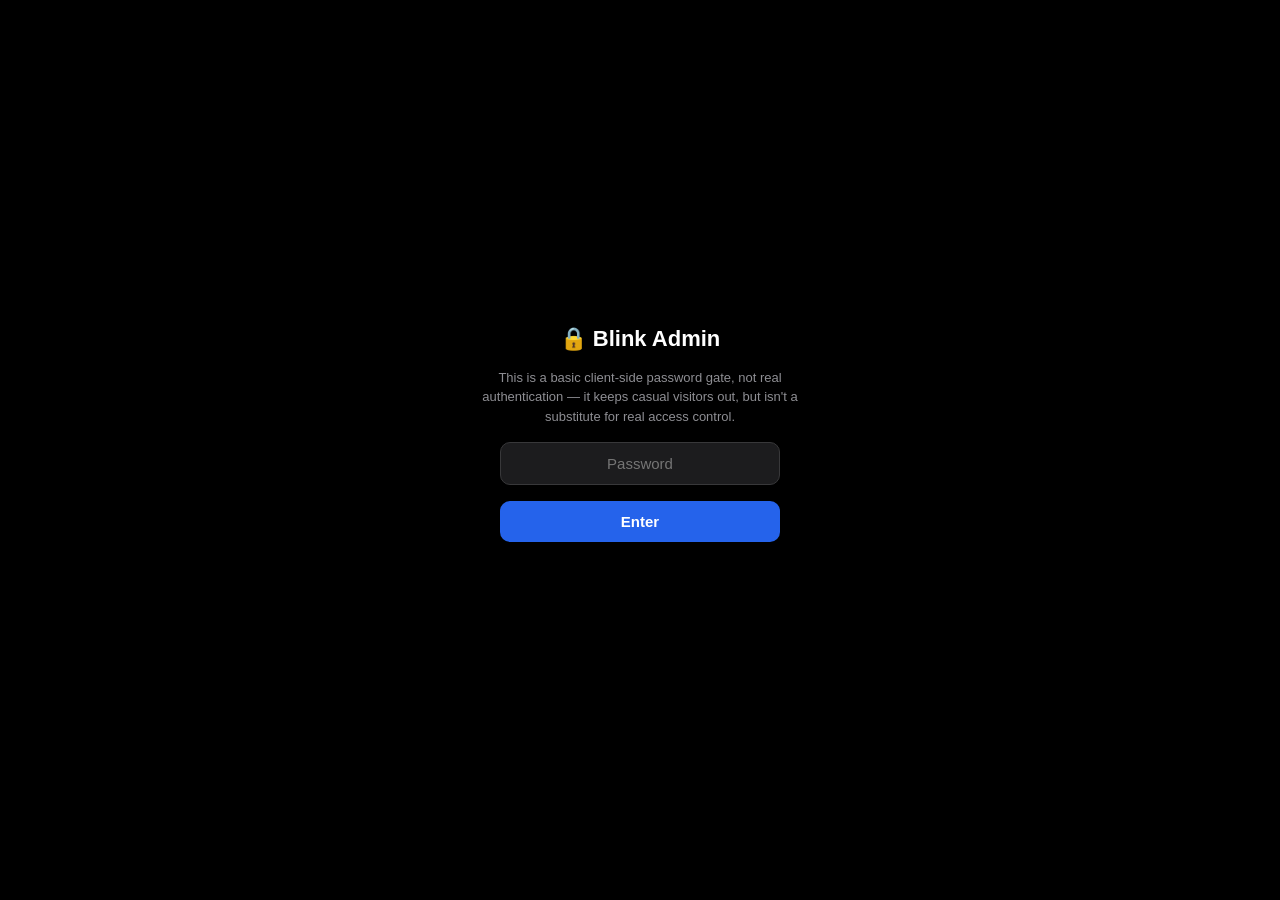
==== admin.html @ d31355b4 "Add files via upload" ====
<!DOCTYPE html>
<html lang="en">
<head>
<meta charset="UTF-8">
<meta name="viewport" content="width=device-width, initial-scale=1.0">
<title>Blink Admin</title>
<style>
  * { margin: 0; padding: 0; box-sizing: border-box; }
  body {
    font-family: -apple-system, BlinkMacSystemFont, 'SF Pro Text', sans-serif;
    background: #000; color: #fff; min-height: 100vh;
  }

  /* PASSWORD GATE */
  #gate {
    display: flex; flex-direction: column; align-items: center; justify-content: center;
    height: 100vh; gap: 16px; padding: 0 20px;
  }
  #gate h1 { font-size: 22px; font-weight: 700; }
  #gate p { color: #8e8e93; font-size: 13px; text-align: center; max-width: 320px; line-height: 1.5; }
  #gate-input {
    width: 280px; background: #1c1c1e; border: 1px solid #38383a;
    border-radius: 10px; padding: 12px 14px; color: #fff; font-size: 15px;
    text-align: center; outline: none;
  }
  #gate-input:focus { border-color: #2563eb; }
  #gate-btn {
    width: 280px; padding: 12px; background: #2563eb; border: none;
    border-radius: 10px; color: #fff; font-size: 15px; font-weight: 600;
    cursor: pointer; font-family: inherit;
  }
  #gate-btn:hover { background: #1d4ed8; }
  #gate-error { color: #ff453a; font-size: 13px; min-height: 16px; }

  /* DASHBOARD */
  #dashboard { display: none; max-width: 1000px; margin: 0 auto; padding: 24px 20px 60px; }
  #dashboard.open { display: block; }

  header { display: flex; align-items: center; justify-content: space-between; margin-bottom: 24px; }
  header h1 { font-size: 22px; font-weight: 700; }
  #refresh-btn {
    background: #1c1c1e; border: 1px solid #38383a; color: #fff;
    border-radius: 10px; padding: 8px 14px; font-size: 13px; cursor: pointer;
    font-family: inherit; display: flex; align-items: center; gap: 6px;
  }
  #refresh-btn:hover { background: #2c2c2e; }
  #logout-btn {
    background: #1c1c1e; border: 1px solid #38383a; color: #ff453a;
    border-radius: 10px; padding: 8px 14px; font-size: 13px; cursor: pointer;
    font-family: inherit;
  }
  #logout-btn:hover { background: rgba(255,69,58,0.15); }

  .stat-row { display: grid; grid-template-columns: repeat(auto-fit, minmax(150px, 1fr)); gap: 12px; margin-bottom: 24px; }
  .stat-card { background: #1c1c1e; border: 1px solid #38383a; border-radius: 14px; padding: 16px; }
  .stat-card .label { font-size: 12px; color: #8e8e93; margin-bottom: 4px; }
  .stat-card .value { font-size: 28px; font-weight: 700; }
  .stat-card .sub { font-size: 11px; color: #8e8e93; margin-top: 2px; }

  section { margin-bottom: 28px; }
  section h2 { font-size: 15px; font-weight: 700; margin-bottom: 10px; color: #8e8e93; text-transform: uppercase; letter-spacing: 0.3px; }

  table { width: 100%; border-collapse: collapse; background: #1c1c1e; border-radius: 14px; overflow: hidden; }
  th, td { padding: 10px 14px; text-align: left; font-size: 13px; border-bottom: 1px solid #2c2c2e; }
  th { color: #8e8e93; font-weight: 600; font-size: 11px; text-transform: uppercase; }
  tr:last-child td { border-bottom: none; }

  .config-row {
    display: flex; align-items: center; justify-content: space-between;
    background: #1c1c1e; border: 1px solid #38383a; border-radius: 12px;
    padding: 12px 16px; margin-bottom: 8px;
  }
  .config-label { font-size: 14px; font-weight: 600; }
  .config-desc { font-size: 12px; color: #8e8e93; margin-top: 2px; }
  .toggle-switch { position: relative; display: inline-block; width: 46px; height: 26px; flex-shrink: 0; }
  .toggle-switch input { opacity: 0; width: 0; height: 0; }
  .toggle-slider { position: absolute; inset: 0; background: #3a3a3c; border-radius: 26px; cursor: pointer; transition: background 0.2s; }
  .toggle-slider::before { content: ''; position: absolute; width: 20px; height: 20px; left: 3px; bottom: 3px; background: #fff; border-radius: 50%; transition: transform 0.2s; }
  .toggle-switch input:checked + .toggle-slider { background: #2563eb; }
  .toggle-switch input:checked + .toggle-slider::before { transform: translateX(20px); }

  #broadcast-input {
    width: 100%; background: #2c2c2e; border: 1px solid #38383a;
    border-radius: 10px; padding: 10px 12px; color: #fff; font-size: 14px;
    outline: none; font-family: inherit; margin-top: 8px;
  }
  #broadcast-save {
    margin-top: 8px; background: #2563eb; border: none; border-radius: 10px;
    padding: 9px 16px; color: #fff; font-size: 13px; font-weight: 600;
    cursor: pointer; font-family: inherit;
  }
  #broadcast-save:hover { background: #1d4ed8; }

  #blacklist-add-row { display: flex; gap: 8px; margin-top: 8px; }
  #blacklist-username-input, #blacklist-reason-input {
    flex: 1; background: #2c2c2e; border: 1px solid #38383a;
    border-radius: 10px; padding: 9px 12px; color: #fff; font-size: 14px;
    outline: none; font-family: inherit;
  }
  #blacklist-username-input:focus, #blacklist-reason-input:focus { border-color: #2563eb; }
  #blacklist-add-btn {
    background: #ff453a; border: none; border-radius: 10px;
    padding: 9px 16px; color: #fff; font-size: 13px; font-weight: 600;
    cursor: pointer; font-family: inherit; flex-shrink: 0;
  }
  #blacklist-add-btn:hover { background: #d63429; }

  #blacklist-list { display: flex; flex-direction: column; gap: 6px; margin-top: 10px; }
  .blacklist-row {
    display: flex; align-items: center; justify-content: space-between;
    background: #1c1c1e; border: 1px solid #38383a; border-radius: 10px;
    padding: 10px 14px;
  }
  .blacklist-row-info { min-width: 0; }
  .blacklist-username { font-size: 14px; font-weight: 700; }
  .blacklist-reason { font-size: 12px; color: #8e8e93; margin-top: 1px; }
  .blacklist-remove-btn {
    background: rgba(255,69,58,0.15); color: #ff453a; border: none;
    border-radius: 8px; padding: 6px 11px; font-size: 12px; font-weight: 600;
    cursor: pointer; font-family: inherit; flex-shrink: 0;
  }
  .blacklist-remove-btn:hover { background: rgba(255,69,58,0.25); }

  .empty-note { color: #8e8e93; font-size: 13px; padding: 16px; text-align: center; }
</style>
</head>
<body>

<!-- LOGIN GATE -->
<div id="gate">
  <h1>🔒 Blink Admin</h1>
  <p>This is a basic client-side password gate, not real authentication — it keeps casual visitors out, but isn't a substitute for real access control.</p>
  <input type="password" id="gate-input" placeholder="Password" autocomplete="current-password">
  <button id="gate-btn">Enter</button>
  <div id="gate-error"></div>
</div>

<!-- DASHBOARD -->
<div id="dashboard">
  <header>
    <h1>Blink Admin</h1>
    <div style="display:flex;gap:8px;">
      <button id="refresh-btn">⟲ Refresh</button>
      <button id="logout-btn">Log Out</button>
    </div>
  </header>

  <div class="stat-row" id="today-stats"></div>

  <section>
    <h2>Last 14 Days</h2>
    <table id="stats-table">
      <thead><tr><th>Date</th><th>Messages Sent</th><th>Active Users</th><th>New Signups</th></tr></thead>
      <tbody id="stats-tbody"></tbody>
    </table>
  </section>

  <section>
    <h2>App Settings</h2>
    <div id="config-list"></div>
  </section>

  <section>
    <h2>Broadcast Message</h2>
    <div class="config-desc">Shown to all users as a banner in the app. Leave empty to hide.</div>
    <input type="text" id="broadcast-input" placeholder="e.g. Scheduled maintenance tonight at 10pm">
    <button id="broadcast-save">Save Broadcast</button>
  </section>

  <section>
    <h2>Blocked Usernames</h2>
    <div class="config-desc">Blocked usernames can't create a new account, and if they already have one, Blink refuses to load for them.</div>
    <div id="blacklist-add-row">
      <input type="text" id="blacklist-username-input" placeholder="username">
      <input type="text" id="blacklist-reason-input" placeholder="reason (optional)">
      <button id="blacklist-add-btn">Block</button>
    </div>
    <div id="blacklist-list"></div>
  </section>
</div>

<script src="admin.js"></script>
</body>
</html>
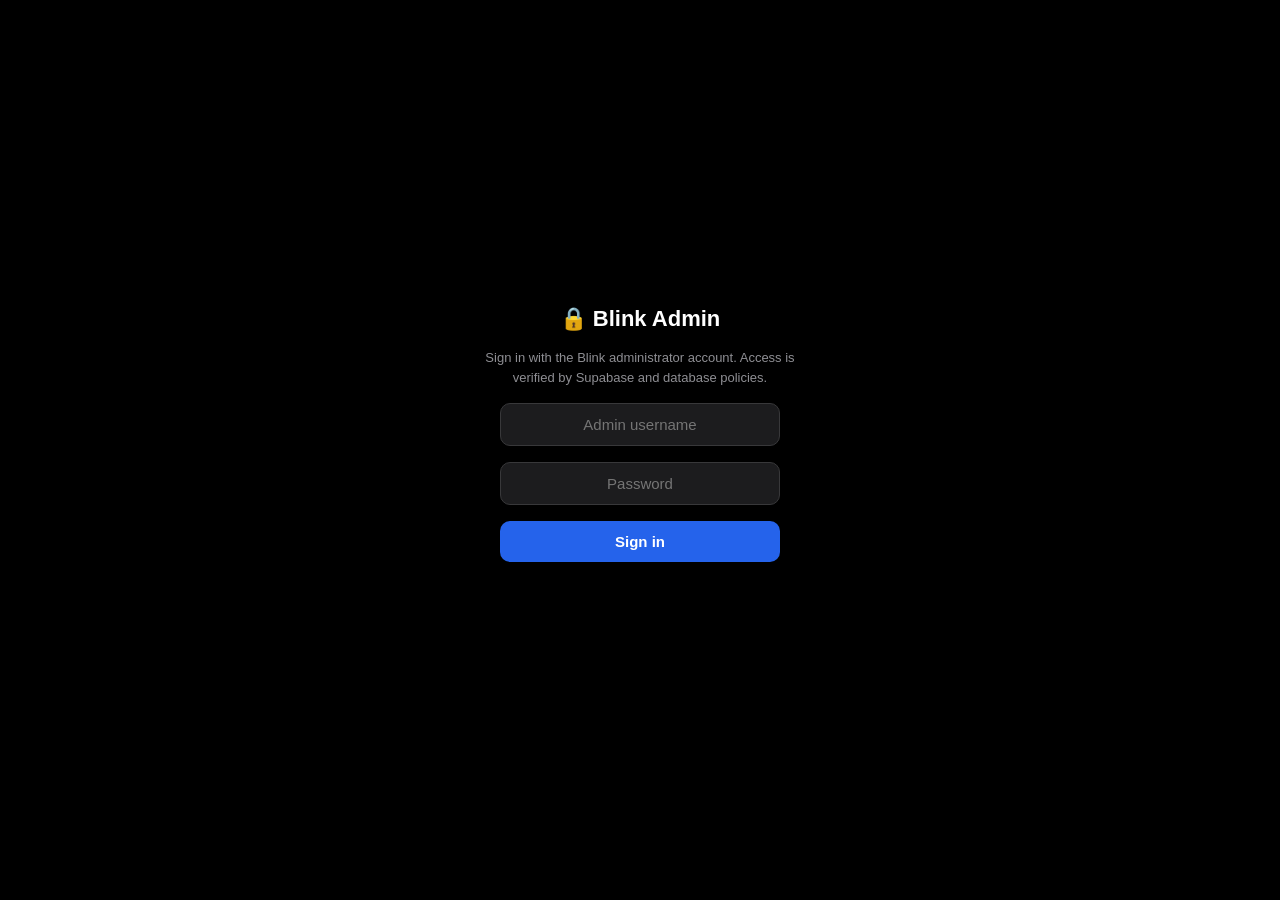
==== commit d4342e7c: "Update admin.html" ====
--- a/admin.html
+++ b/admin.html
@@ -18,12 +18,12 @@
   }
   #gate h1 { font-size: 22px; font-weight: 700; }
   #gate p { color: #8e8e93; font-size: 13px; text-align: center; max-width: 320px; line-height: 1.5; }
-  #gate-input {
+  #gate-input, #gate-username, #gate-new-password, #gate-confirm-password {
     width: 280px; background: #1c1c1e; border: 1px solid #38383a;
     border-radius: 10px; padding: 12px 14px; color: #fff; font-size: 15px;
     text-align: center; outline: none;
   }
-  #gate-input:focus { border-color: #2563eb; }
+  #gate-input:focus, #gate-username:focus, #gate-new-password:focus, #gate-confirm-password:focus { border-color: #2563eb; }
   #gate-btn {
     width: 280px; padding: 12px; background: #2563eb; border: none;
     border-radius: 10px; color: #fff; font-size: 15px; font-weight: 600;
@@ -91,6 +91,16 @@
   }
   #broadcast-save:hover { background: #1d4ed8; }
 
+  /* FORCE RELOAD */
+  #force-reload-btn {
+    margin-top: 8px; background: #ff9f0a; border: none; border-radius: 10px;
+    padding: 9px 16px; color: #000; font-size: 13px; font-weight: 700;
+    cursor: pointer; font-family: inherit;
+  }
+  #force-reload-btn:hover { background: #e6900a; }
+  #force-reload-btn:disabled { opacity: 0.6; cursor: default; }
+  #force-reload-status { margin-top: 8px; font-size: 13px; color: #8e8e93; min-height: 18px; }
+
   #blacklist-add-row { display: flex; gap: 8px; margin-top: 8px; }
   #blacklist-username-input, #blacklist-reason-input {
     flex: 1; background: #2c2c2e; border: 1px solid #38383a;
@@ -121,6 +131,112 @@
   }
   .blacklist-remove-btn:hover { background: rgba(255,69,58,0.25); }
 
+  #blacklist-duration-select {
+    background: #2c2c2e; border: 1px solid #38383a; border-radius: 10px;
+    padding: 9px 10px; color: #fff; font-size: 13px; outline: none; font-family: inherit;
+  }
+  .blacklist-expiry { font-size: 11px; color: #f59e0b; margin-top: 1px; }
+
+  /* USER SEARCH */
+  #user-search-row { display: flex; gap: 8px; margin-top: 8px; }
+  #user-search-input {
+    flex: 1; background: #2c2c2e; border: 1px solid #38383a; border-radius: 10px;
+    padding: 9px 12px; color: #fff; font-size: 14px; outline: none; font-family: inherit;
+  }
+  #user-search-input:focus { border-color: #2563eb; }
+  #user-search-btn {
+    background: #2563eb; border: none; border-radius: 10px; padding: 9px 16px;
+    color: #fff; font-size: 13px; font-weight: 600; cursor: pointer; font-family: inherit;
+  }
+  #user-search-btn:hover { background: #1d4ed8; }
+  #user-search-result { margin-top: 10px; }
+  .user-result-card { background: #1c1c1e; border: 1px solid #38383a; border-radius: 12px; padding: 14px 16px; }
+  .user-result-row { display: flex; justify-content: space-between; padding: 5px 0; font-size: 13px; border-bottom: 1px solid #2c2c2e; }
+  .user-result-row:last-child { border-bottom: none; }
+  .user-result-row .k { color: #8e8e93; }
+  .user-result-blocked { color: #ff453a; font-weight: 700; }
+  .user-result-ok { color: #16a34a; font-weight: 700; }
+
+  /* SCHEDULED BROADCASTS */
+  #scheduled-add-row { display: flex; gap: 8px; margin-top: 8px; flex-wrap: wrap; }
+  #scheduled-message-input {
+    flex: 2; min-width: 200px; background: #2c2c2e; border: 1px solid #38383a;
+    border-radius: 10px; padding: 9px 12px; color: #fff; font-size: 14px; outline: none; font-family: inherit;
+  }
+  #scheduled-time-input {
+    background: #2c2c2e; border: 1px solid #38383a; border-radius: 10px;
+    padding: 9px 12px; color: #fff; font-size: 13px; outline: none; font-family: inherit;
+  }
+  #scheduled-add-btn {
+    background: #2563eb; border: none; border-radius: 10px; padding: 9px 16px;
+    color: #fff; font-size: 13px; font-weight: 600; cursor: pointer; font-family: inherit;
+  }
+  #scheduled-add-btn:hover { background: #1d4ed8; }
+  #scheduled-list { display: flex; flex-direction: column; gap: 6px; margin-top: 10px; }
+  .scheduled-row {
+    display: flex; align-items: center; justify-content: space-between;
+    background: #1c1c1e; border: 1px solid #38383a; border-radius: 10px; padding: 10px 14px;
+  }
+  .scheduled-row-info { min-width: 0; }
+  .scheduled-message { font-size: 13px; font-weight: 600; }
+  .scheduled-time { font-size: 11px; color: #8e8e93; margin-top: 1px; }
+  .scheduled-cancel-btn {
+    background: rgba(255,69,58,0.15); color: #ff453a; border: none; border-radius: 8px;
+    padding: 6px 11px; font-size: 12px; font-weight: 600; cursor: pointer; font-family: inherit; flex-shrink: 0;
+  }
+  .scheduled-cancel-btn:hover { background: rgba(255,69,58,0.25); }
+
+  /* ERRORS / FEEDBACK TABLES */
+  .err-msg { color: #ff453a; font-family: monospace; font-size: 12px; max-width: 260px; word-break: break-word; }
+  .feedback-status-open { color: #f59e0b; font-weight: 600; }
+  .feedback-status-resolved { color: #16a34a; font-weight: 600; }
+  .feedback-resolve-btn {
+    background: rgba(37,99,235,0.15); color: #2563eb; border: none; border-radius: 6px;
+    padding: 3px 8px; font-size: 11px; cursor: pointer; font-family: inherit; margin-left: 6px;
+  }
+  .feedback-resolve-btn:hover { background: rgba(37,99,235,0.25); }
+  .force-signout-btn {
+    background: rgba(255,69,58,0.15); color: #ff453a; border: none; border-radius: 6px;
+    padding: 4px 9px; font-size: 11px; cursor: pointer; font-family: inherit;
+  }
+  .force-signout-btn:hover { background: rgba(255,69,58,0.25); }
+
+  /* WALLET MANAGEMENT */
+  #wallet-search-row { display: flex; gap: 8px; margin-top: 8px; }
+  #wallet-username-input {
+    flex: 1; background: #2c2c2e; border: 1px solid #38383a;
+    border-radius: 10px; padding: 9px 12px; color: #fff; font-size: 14px; outline: none; font-family: inherit;
+  }
+  #wallet-lookup-btn {
+    background: #2563eb; border: none; border-radius: 10px; padding: 9px 16px;
+    color: #fff; font-size: 13px; font-weight: 600; cursor: pointer; font-family: inherit;
+  }
+  #wallet-lookup-btn:hover { background: #1d4ed8; }
+  #wallet-result {
+    margin-top: 10px; font-size: 14px; min-height: 20px;
+  }
+  .wallet-balance-card {
+    background: #1c1c1e; border: 1px solid #38383a; border-radius: 12px;
+    padding: 14px 16px; display: flex; align-items: center; justify-content: space-between;
+  }
+  .wallet-balance-label { font-size: 13px; color: #8e8e93; }
+  .wallet-balance-amount { font-size: 22px; font-weight: 700; color: #fff; }
+  #wallet-action-row { display: flex; gap: 8px; margin-top: 10px; flex-wrap: wrap; }
+  #wallet-amount-input {
+    flex: 1; min-width: 100px; background: #2c2c2e; border: 1px solid #38383a;
+    border-radius: 10px; padding: 9px 12px; color: #fff; font-size: 14px; outline: none; font-family: inherit;
+  }
+  .wallet-btn-add {
+    background: rgba(22,163,74,0.2); color: #4ade80; border: none; border-radius: 10px;
+    padding: 9px 18px; font-size: 13px; font-weight: 700; cursor: pointer; font-family: inherit;
+  }
+  .wallet-btn-add:hover { background: rgba(22,163,74,0.3); }
+  .wallet-btn-remove {
+    background: rgba(255,69,58,0.15); color: #ff453a; border: none; border-radius: 10px;
+    padding: 9px 18px; font-size: 13px; font-weight: 700; cursor: pointer; font-family: inherit;
+  }
+  .wallet-btn-remove:hover { background: rgba(255,69,58,0.25); }
+
   .empty-note { color: #8e8e93; font-size: 13px; padding: 16px; text-align: center; }
 </style>
 </head>
@@ -129,10 +245,17 @@
 <!-- LOGIN GATE -->
 <div id="gate">
   <h1>🔒 Blink Admin</h1>
-  <p>This is a basic client-side password gate, not real authentication — it keeps casual visitors out, but isn't a substitute for real access control.</p>
+  <p>Sign in with the Blink administrator account. Access is verified by Supabase and database policies.</p>
+  <input type="text" id="gate-username" placeholder="Admin username" autocomplete="username" autocapitalize="off" spellcheck="false">
   <input type="password" id="gate-input" placeholder="Password" autocomplete="current-password">
-  <button id="gate-btn">Enter</button>
+  <button id="gate-btn">Sign in</button>
   <div id="gate-error"></div>
+  <div id="gate-password-change" style="display:none;flex-direction:column;align-items:center;gap:12px;">
+    <p>Your temporary admin password must be replaced before the dashboard opens.</p>
+    <input type="password" id="gate-new-password" placeholder="New password (4+ characters)" minlength="4" autocomplete="new-password">
+    <input type="password" id="gate-confirm-password" placeholder="Confirm new password" minlength="4" autocomplete="new-password">
+    <button id="gate-change-btn">Set new password</button>
+  </div>
 </div>
 
 <!-- DASHBOARD -->
@@ -168,17 +291,97 @@
   </section>
 
   <section>
+    <h2>Force App Reload</h2>
+    <div class="config-desc">Bumps a version token in app_config. Every user's app detects the change on their next load and hard-reloads once — useful when browsers have cached an old version of Blink.</div>
+    <button id="force-reload-btn">⟲ Force Reload for All Users</button>
+    <div id="force-reload-status"></div>
+  </section>
+
+  <section>
     <h2>Blocked Usernames</h2>
     <div class="config-desc">Blocked usernames can't create a new account, and if they already have one, Blink refuses to load for them.</div>
     <div id="blacklist-add-row">
       <input type="text" id="blacklist-username-input" placeholder="username">
       <input type="text" id="blacklist-reason-input" placeholder="reason (optional)">
+      <select id="blacklist-duration-select">
+        <option value="">Permanent</option>
+        <option value="1">1 hour</option>
+        <option value="24">1 day</option>
+        <option value="168">1 week</option>
+      </select>
       <button id="blacklist-add-btn">Block</button>
     </div>
     <div id="blacklist-list"></div>
   </section>
+
+  <section>
+    <h2>Look Up a User</h2>
+    <div class="config-desc">Search for a username to see their join date, last activity, device count, and block status.</div>
+    <div id="user-search-row">
+      <input type="text" id="user-search-input" placeholder="username">
+      <button id="user-search-btn">Look Up</button>
+    </div>
+    <div id="user-search-result"></div>
+  </section>
+
+  <section>
+    <h2>Top Senders (All-Time)</h2>
+    <table>
+      <thead><tr><th>#</th><th>Username</th><th>Messages Sent</th><th>Last Active</th></tr></thead>
+      <tbody id="leaderboard-tbody"></tbody>
+    </table>
+  </section>
+
+  <section>
+    <h2>Storage Usage</h2>
+    <div class="stat-row" id="storage-stats"></div>
+  </section>
+
+  <section>
+    <h2>Recent Client Errors</h2>
+    <div class="config-desc">Real errors caught from users' browsers — useful for spotting bugs you wouldn't otherwise hear about.</div>
+    <table>
+      <thead><tr><th>When</th><th>User</th><th>Error</th><th>Context</th></tr></thead>
+      <tbody id="errors-tbody"></tbody>
+    </table>
+  </section>
+
+  <section>
+    <h2>Feedback / Bug Reports</h2>
+    <table>
+      <thead><tr><th>When</th><th>User</th><th>Message</th><th>Status</th></tr></thead>
+      <tbody id="feedback-tbody"></tbody>
+    </table>
+  </section>
+
+  <section>
+    <h2>Scheduled Broadcasts</h2>
+    <div class="config-desc">Queue a broadcast to appear automatically at a future date/time, instead of immediately.</div>
+    <div id="scheduled-add-row">
+      <input type="text" id="scheduled-message-input" placeholder="Broadcast message">
+      <input type="datetime-local" id="scheduled-time-input">
+      <button id="scheduled-add-btn">Schedule</button>
+    </div>
+    <div id="scheduled-list"></div>
+  </section>
+
+  <section>
+    <h2>Wallet Management</h2>
+    <div class="config-desc">Look up any user's Blink Pay balance and add or remove funds directly.</div>
+    <div id="wallet-search-row">
+      <input type="text" id="wallet-username-input" placeholder="username">
+      <button id="wallet-lookup-btn">Look Up</button>
+    </div>
+    <div id="wallet-result"></div>
+    <div id="wallet-action-row" style="display:none;">
+      <input type="number" id="wallet-amount-input" placeholder="Amount" min="1">
+      <button id="wallet-add-btn" class="wallet-btn-add">+ Add</button>
+      <button id="wallet-remove-btn" class="wallet-btn-remove">− Remove</button>
+    </div>
+  </section>
 </div>
 
+<script src="blink-auth.js"></script>
 <script src="admin.js"></script>
 </body>
-</html>+</html>
